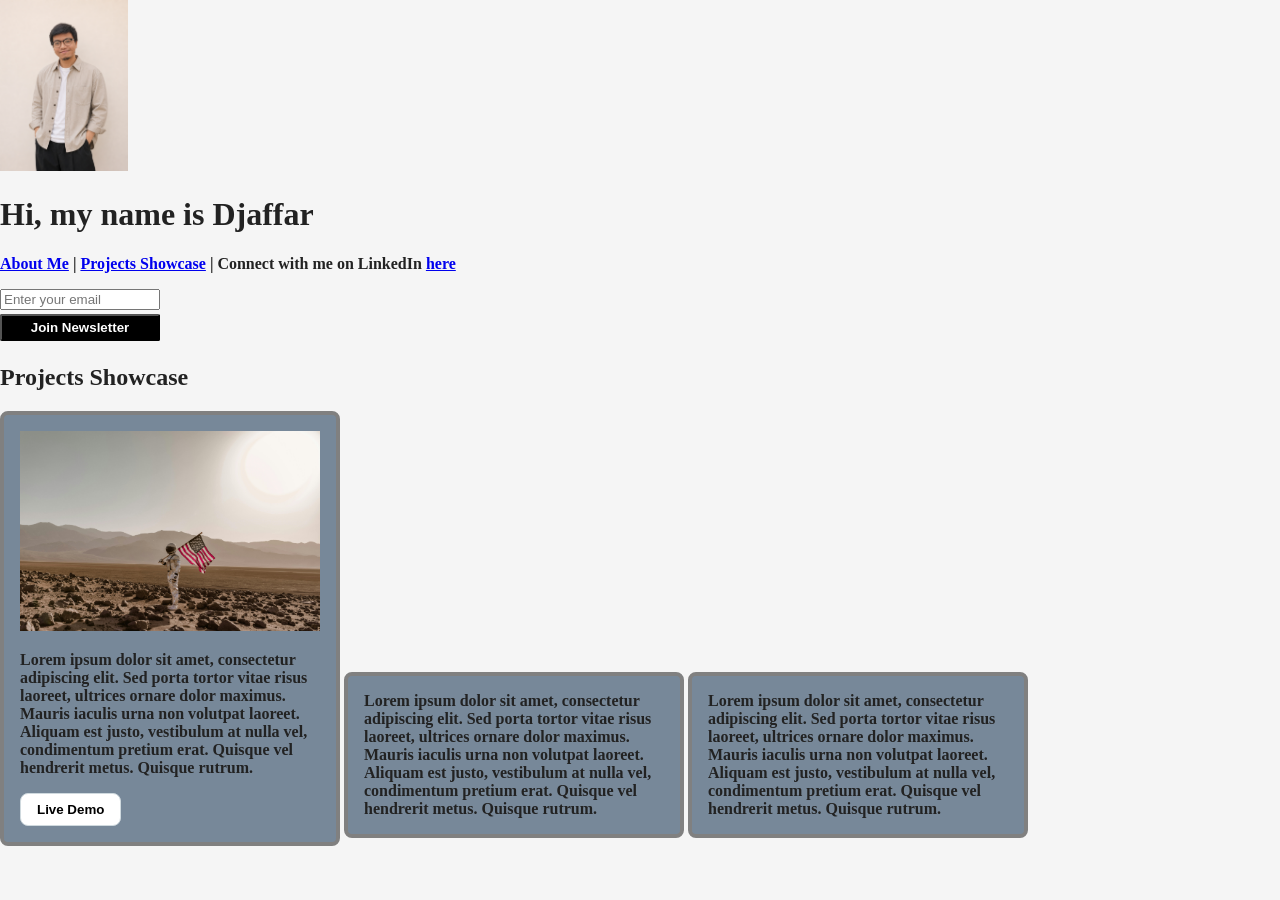
==== index.html @ d55ad9cb "First commit." ====
<!DOCTYPE html>
<html>
    <head>
        <title>This is my first title for my website</title>
        <link rel="stylesheet" href="style.css">
    </head>

    <body>
        <!-- Lesson 1
        <div>
            <h1>Humans Have Reached Mars</h1>
            <img
                src="https://katu.com/resources/media/31baf5bb-ded1-4e34-afdb-a519c695d6dc-large16x9_AP21047635297738.jpg?1613628115796"
                alt="Shuttle Rocket Try to Landing on Mars."
                width="100%">
            <h3>The Starship rocket successfully landed on the red planet this morning.</h3>
            <p>
                After a 115 days long journey, the crew of 12 finally arrived to their destination.
                This is the first time humans have set foot on a planet other than Earth.
            </p>
            <img
                src="landing.jpg"
                alt="Landing on Mars."
                width="100%">
        </div>
        -->

        <div>
            <img src="profile.jpeg"
                 alt="Profile picture."
                 width="128px">
            <h1>Hi, my name is Djaffar</h1>
            <p><a href="about.html">About Me</a> | <a href="work.html">Projects Showcase</a> | Connect with me on LinkedIn <a href="https://www.linkedin.com/in/djaffarmr" target="_blank">here</a></p>

            <div style="display: flex;
                        flex-direction: column;
                        max-width: 160px;">
                <input type="email"
                       placeholder="Enter your email">
                <button style="margin: 4px 0px 4px 0px;
                               padding: 4px;
                               background-color: black;
                               color: white;
                               font-weight: bold;
                               border-radius: 2px;">Join Newsletter</button>
            </div>
        </div>

        <div>
            <h2>Projects Showcase</h2>
            <div class="card-container">
                <div class="card">
                    <img class="card-img" src="landing.jpg">
                    <p>Lorem ipsum dolor sit amet, consectetur adipiscing elit. Sed porta tortor vitae risus laoreet, ultrices ornare dolor maximus. Mauris iaculis urna non volutpat laoreet. Aliquam est justo, vestibulum at nulla vel, condimentum pretium erat. Quisque vel hendrerit metus. Quisque rutrum.</p>
                    <button class="card-btn">Live Demo</button>
                </div>
                <div class="card">
                    Lorem ipsum dolor sit amet, consectetur adipiscing elit. Sed porta tortor vitae risus laoreet, ultrices ornare dolor maximus. Mauris iaculis urna non volutpat laoreet. Aliquam est justo, vestibulum at nulla vel, condimentum pretium erat. Quisque vel hendrerit metus. Quisque rutrum.
                </div>
                <div class="card">
                    Lorem ipsum dolor sit amet, consectetur adipiscing elit. Sed porta tortor vitae risus laoreet, ultrices ornare dolor maximus. Mauris iaculis urna non volutpat laoreet. Aliquam est justo, vestibulum at nulla vel, condimentum pretium erat. Quisque vel hendrerit metus. Quisque rutrum.
                </div>
            </div>
        </div>
        
    </body>
</html>
---- style.css ----
body {
    background: whitesmoke;
    color: #222222;
    /* font-size: 20px; */
    font-weight: bold;
    /* text-align: center; */
    margin: 0px;
}

ul {
    list-style-position: inside;
}

.div-google {
    /* display: flex;
    flex-direction: column;
    height: fit-content;
    justify-content: center;
    align-items: center; */
    margin-top: 100px;
}

/* How to center an element with margin
1. display: block
2. the element must have width set
3. margin right&left must be auto */

.img-logo-google {
    display: block;
    width: 300px;
    margin: 0px auto 0px auto;
}

.input-search-google {
    display: block;
    width: 400px;
    line-height: 24px;
    border:1px solid #dfe1e5;
    border-radius: 24px;
    padding: 10px 30px 10px 30px;
    margin: 24px auto 24px auto;
}

.card-container {
    display: block;
    margin: 0px auto 0px auto;
}

.card {
    display: inline-block;
    width: 300px;
    /* height: 320px; */
    /* color: #222222; */
    background: lightslategray;
    border: 4px solid gray;
    border-radius: 8px;
    margin: 0px auto 0px auto;
    padding: 16px;
}

.card-img {
    width: 300px;
}

.card-btn {
    /* color: #0f1419; */
    font-weight: bold;
    border: 1px solid #cfd9de;
    border-radius: 8px;
    background-color: white;
    /* height: 24px; */
    padding: 8px 16px 8px 16px;
}

.btn-google-container {
    display: block;
    margin: 0px auto 80px auto;
}

.search-btn {
    display: block;
    height: 32px;
    border: 1px solid #cfd9de;
    border-radius: 40px;
    background-color: white;
    font-weight: bold;
    margin: 0 auto 0 auto;
    padding: 8px 16px 8px 16px;
}

.lucky-btn {
    background-color: rgb(227, 242, 255);
    height: 32px;
    border: none;
    border-radius: 4px;
    margin: 0 auto 0 auto;
}
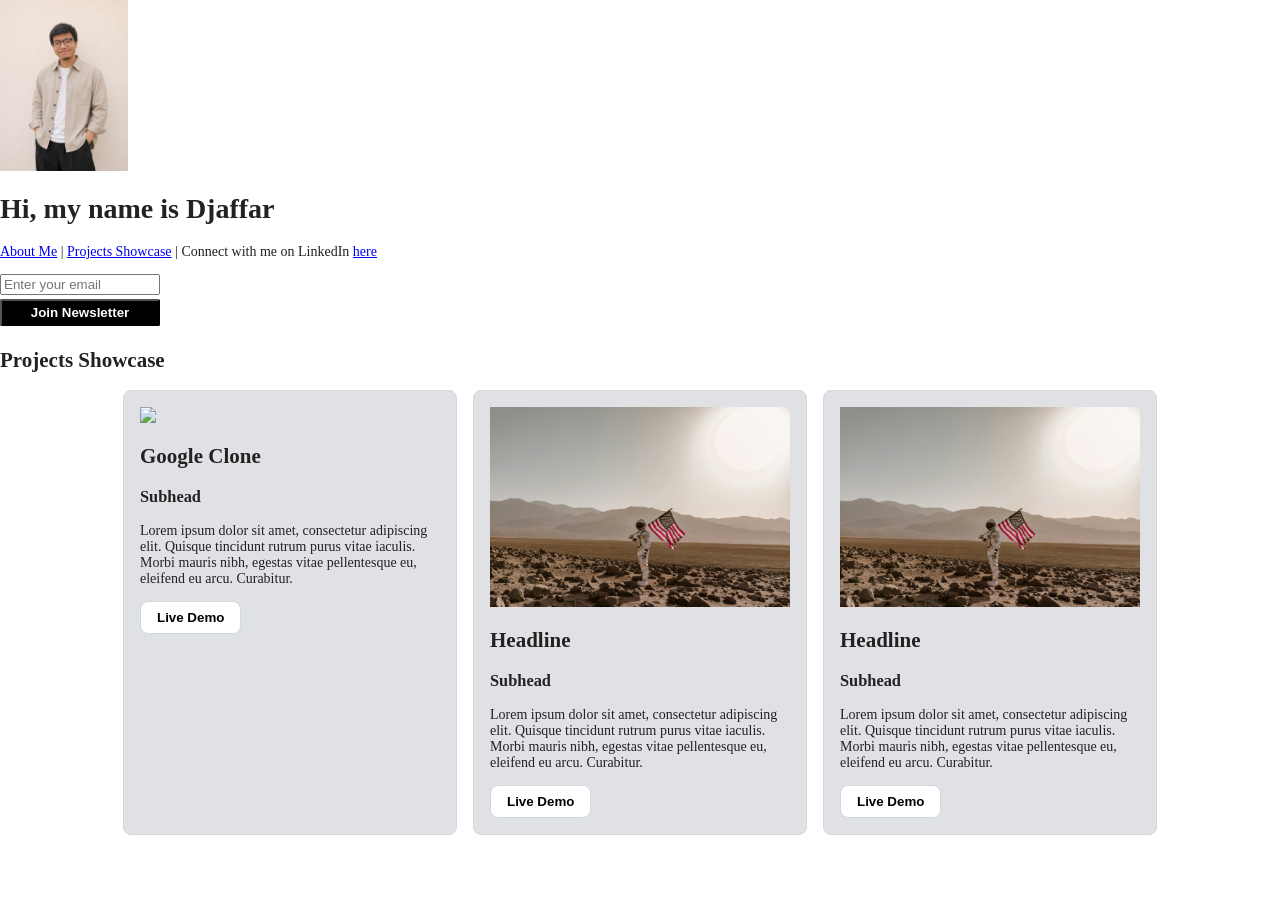
==== commit 65c53411: "New structure." ====
--- a/index.html
+++ b/index.html
@@ -1,8 +1,8 @@
 <!DOCTYPE html>
 <html>
     <head>
-        <title>This is my first title for my website</title>
-        <link rel="stylesheet" href="style.css">
+        <title>My Portfolio</title>
+        <link rel="stylesheet" href="assets/css/style.css">
     </head>
 
     <body>
@@ -26,11 +26,11 @@
         -->
 
         <div>
-            <img src="profile.jpeg"
+            <img src="assets/images/profile.jpeg"
                  alt="Profile picture."
                  width="128px">
             <h1>Hi, my name is Djaffar</h1>
-            <p><a href="about.html">About Me</a> | <a href="work.html">Projects Showcase</a> | Connect with me on LinkedIn <a href="https://www.linkedin.com/in/djaffarmr" target="_blank">here</a></p>
+            <p><a href="pages/about.html">About Me</a> | <a href="pages/work.html">Projects Showcase</a> | Connect with me on LinkedIn <a href="https://www.linkedin.com/in/djaffarmr" target="_blank">here</a></p>
 
             <div style="display: flex;
                         flex-direction: column;
@@ -50,15 +50,25 @@
             <h2>Projects Showcase</h2>
             <div class="card-container">
                 <div class="card">
-                    <img class="card-img" src="landing.jpg">
-                    <p>Lorem ipsum dolor sit amet, consectetur adipiscing elit. Sed porta tortor vitae risus laoreet, ultrices ornare dolor maximus. Mauris iaculis urna non volutpat laoreet. Aliquam est justo, vestibulum at nulla vel, condimentum pretium erat. Quisque vel hendrerit metus. Quisque rutrum.</p>
-                    <button class="card-btn">Live Demo</button>
+                    <img class="card-img" src="https://encrypted-tbn0.gstatic.com/images?q=tbn:ANd9GcTvwD5fGGVulXyYFvs8cyM22C-r1lAjMoEUcg&s">
+                    <h2>Google Clone</h2>
+                    <h3>Subhead</h3>
+                    <p>Lorem ipsum dolor sit amet, consectetur adipiscing elit. Quisque tincidunt rutrum purus vitae iaculis. Morbi mauris nibh, egestas vitae pellentesque eu, eleifend eu arcu. Curabitur.</p>
+                    <a href="pages/google-clone.html"><button class="card-btn">Live Demo</button></a>
                 </div>
                 <div class="card">
-                    Lorem ipsum dolor sit amet, consectetur adipiscing elit. Sed porta tortor vitae risus laoreet, ultrices ornare dolor maximus. Mauris iaculis urna non volutpat laoreet. Aliquam est justo, vestibulum at nulla vel, condimentum pretium erat. Quisque vel hendrerit metus. Quisque rutrum.
+                    <img class="card-img" src="assets/images/landing.jpg">
+                    <h2>Headline</h2>
+                    <h3>Subhead</h3>
+                    <p>Lorem ipsum dolor sit amet, consectetur adipiscing elit. Quisque tincidunt rutrum purus vitae iaculis. Morbi mauris nibh, egestas vitae pellentesque eu, eleifend eu arcu. Curabitur.</p>
+                    <a href="#"><button class="card-btn">Live Demo</button></a>
                 </div>
                 <div class="card">
-                    Lorem ipsum dolor sit amet, consectetur adipiscing elit. Sed porta tortor vitae risus laoreet, ultrices ornare dolor maximus. Mauris iaculis urna non volutpat laoreet. Aliquam est justo, vestibulum at nulla vel, condimentum pretium erat. Quisque vel hendrerit metus. Quisque rutrum.
+                    <img class="card-img" src="assets/images/landing.jpg">
+                    <h2>Headline</h2>
+                    <h3>Subhead</h3>
+                    <p>Lorem ipsum dolor sit amet, consectetur adipiscing elit. Quisque tincidunt rutrum purus vitae iaculis. Morbi mauris nibh, egestas vitae pellentesque eu, eleifend eu arcu. Curabitur.</p>
+                    <a href="#"><button class="card-btn">Live Demo</button></a>
                 </div>
             </div>
         </div>
--- a/assets/css/style.css
+++ b/assets/css/style.css
@@ -0,0 +1,91 @@
+body {
+    background: white;
+    color: #222222;
+    font-size: 14px;
+    margin: 0px;
+}
+
+ul {
+    list-style-position: inside;
+}
+
+.div-google {
+    /* display: flex;
+    flex-direction: column;
+    height: fit-content;
+    justify-content: center;
+    align-items: center; */
+    margin-top: 100px;
+}
+
+/* How to center an element with margin
+1. display: block
+2. the element must have width set
+3. margin right&left must be auto */
+
+.img-logo-google {
+    display: block;
+    width: 300px;
+    margin: 0px auto 0px auto;
+}
+
+.input-search-google {
+    display: block;
+    width: 400px;
+    line-height: 24px;
+    border:1px solid #dfe1e5;
+    border-radius: 24px;
+    padding: 10px 30px 10px 30px;
+    margin: 24px auto 0 auto;
+}
+
+.card-container {
+    display: flex;
+    justify-content: center;
+}
+
+.card {
+    display: inline-block;
+    width: 300px;
+    background: #dfe1e5;
+    border: 1px solid #cfd9de;
+    border-radius: 8px;
+    margin: 0 8px;
+    padding: 16px;
+}
+
+.card-img {
+    width: 300px;
+}
+
+.card-btn {
+    /* color: #0f1419; */
+    font-weight: bold;
+    border: 1px solid #cfd9de;
+    border-radius: 8px;
+    background-color: white;
+    /* height: 24px; */
+    padding: 8px 16px 8px 16px;
+}
+
+.btn-google-container {
+    display: flex;
+    justify-content: center;
+    margin: 18px auto 80px auto;
+}
+
+.btn-google {
+    height: 32px;
+    background-color: #dfe1e5;
+    border: 1px solid #cfd9de;
+    border-radius: 8px;
+    font-size: 14px;
+    margin: 11px 4px;
+    padding: 0 16px;
+}
+
+.p-privacy {
+    display: block;
+    width: fit-content;
+    margin: 0 auto;
+}
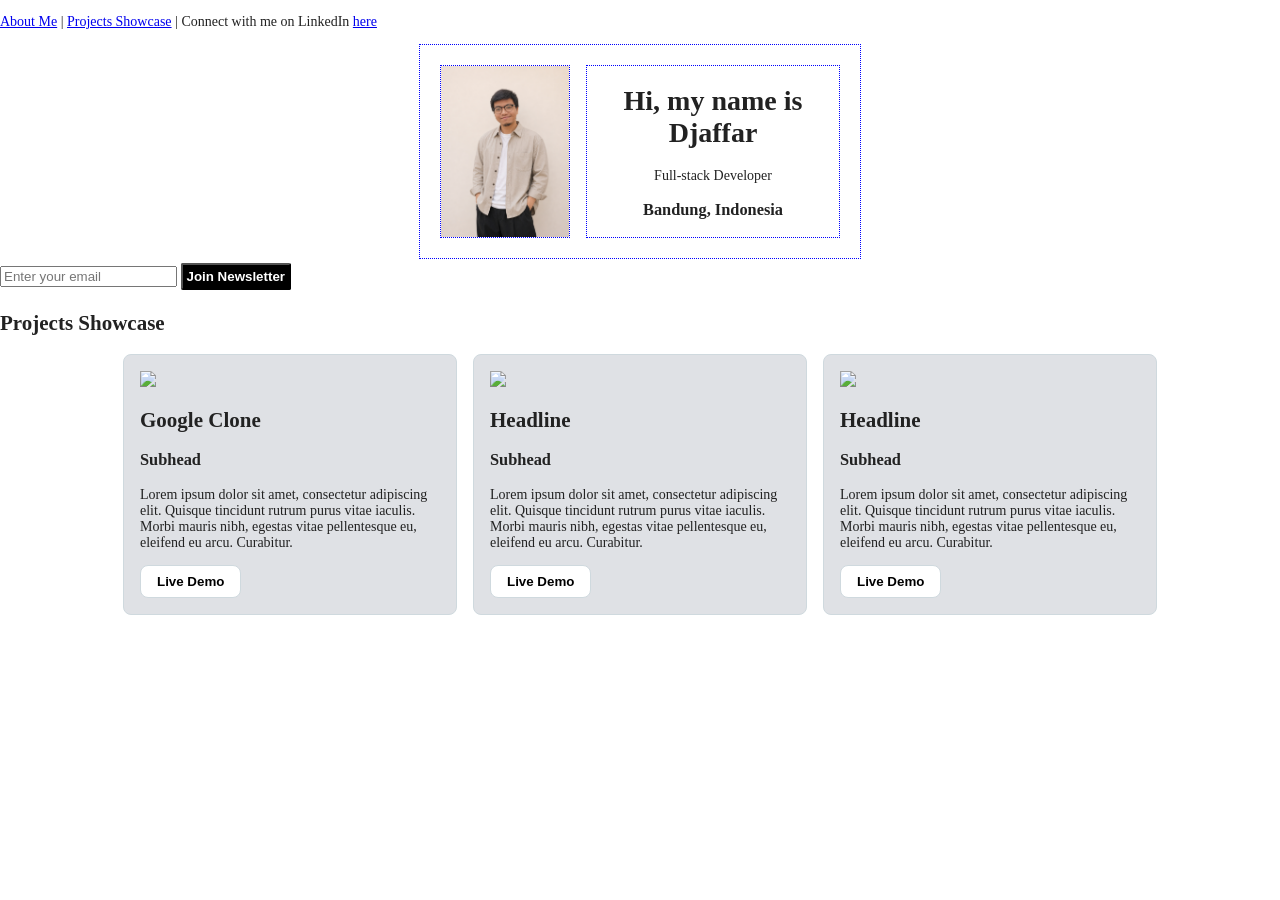
==== commit 66a03089: "Experiment using Flexbox" ====
--- a/index.html
+++ b/index.html
@@ -2,49 +2,36 @@
 <html>
     <head>
         <title>My Portfolio</title>
-        <link rel="stylesheet" href="assets/css/style.css">
+        <link rel="stylesheet" href="./assets/css/style.css">
     </head>
 
     <body>
-        <!-- Lesson 1
-        <div>
-            <h1>Humans Have Reached Mars</h1>
-            <img
-                src="https://katu.com/resources/media/31baf5bb-ded1-4e34-afdb-a519c695d6dc-large16x9_AP21047635297738.jpg?1613628115796"
-                alt="Shuttle Rocket Try to Landing on Mars."
-                width="100%">
-            <h3>The Starship rocket successfully landed on the red planet this morning.</h3>
-            <p>
-                After a 115 days long journey, the crew of 12 finally arrived to their destination.
-                This is the first time humans have set foot on a planet other than Earth.
-            </p>
-            <img
-                src="landing.jpg"
-                alt="Landing on Mars."
-                width="100%">
+        <div class="nav-wrapper">
+                <p>
+                    <a href="/pages/about.html">About Me</a> |
+                    <a href="/pages/work.html">Projects Showcase</a> |
+                    Connect with me on LinkedIn <a href="https://www.linkedin.com/in/djaffarmr" target="_blank">here</a>
+                </p>
         </div>
-        -->
 
-        <div>
-            <img src="assets/images/profile.jpeg"
-                 alt="Profile picture."
-                 width="128px">
-            <h1>Hi, my name is Djaffar</h1>
-            <p><a href="pages/about.html">About Me</a> | <a href="pages/work.html">Projects Showcase</a> | Connect with me on LinkedIn <a href="https://www.linkedin.com/in/djaffarmr" target="_blank">here</a></p>
-
-            <div style="display: flex;
-                        flex-direction: column;
-                        max-width: 160px;">
-                <input type="email"
-                       placeholder="Enter your email">
-                <button style="margin: 4px 0px 4px 0px;
-                               padding: 4px;
-                               background-color: black;
-                               color: white;
-                               font-weight: bold;
-                               border-radius: 2px;">Join Newsletter</button>
+        <div class="card-profile dotted-blue">
+            <img class="img-profile dotted-blue"
+                 src="./assets/images/profile.jpeg"
+                 alt="Djaffar's profile picture.">
+            <div class="bio dotted-blue">
+                <h1>Hi, my name is Djaffar</h1>
+                <p>Full-stack Developer</p>
+                <h3>Bandung, Indonesia</h3>
             </div>
         </div>
+
+        <input type="email" placeholder="Enter your email">
+        <button style="margin: 4px 0px 4px 0px;
+                        padding: 4px;
+                        background-color: black;
+                        color: white;
+                        font-weight: bold;
+                        border-radius: 2px;">Join Newsletter</button>
 
         <div>
             <h2>Projects Showcase</h2>
@@ -54,17 +41,17 @@
                     <h2>Google Clone</h2>
                     <h3>Subhead</h3>
                     <p>Lorem ipsum dolor sit amet, consectetur adipiscing elit. Quisque tincidunt rutrum purus vitae iaculis. Morbi mauris nibh, egestas vitae pellentesque eu, eleifend eu arcu. Curabitur.</p>
-                    <a href="pages/google-clone.html"><button class="card-btn">Live Demo</button></a>
+                    <a href="./pages/google-clone.html"><button class="card-btn">Live Demo</button></a>
                 </div>
                 <div class="card">
-                    <img class="card-img" src="assets/images/landing.jpg">
+                    <img class="card-img" src="https://encrypted-tbn0.gstatic.com/images?q=tbn:ANd9GcTvwD5fGGVulXyYFvs8cyM22C-r1lAjMoEUcg&s">
                     <h2>Headline</h2>
                     <h3>Subhead</h3>
                     <p>Lorem ipsum dolor sit amet, consectetur adipiscing elit. Quisque tincidunt rutrum purus vitae iaculis. Morbi mauris nibh, egestas vitae pellentesque eu, eleifend eu arcu. Curabitur.</p>
                     <a href="#"><button class="card-btn">Live Demo</button></a>
                 </div>
                 <div class="card">
-                    <img class="card-img" src="assets/images/landing.jpg">
+                    <img class="card-img" src="https://encrypted-tbn0.gstatic.com/images?q=tbn:ANd9GcTvwD5fGGVulXyYFvs8cyM22C-r1lAjMoEUcg&s">
                     <h2>Headline</h2>
                     <h3>Subhead</h3>
                     <p>Lorem ipsum dolor sit amet, consectetur adipiscing elit. Quisque tincidunt rutrum purus vitae iaculis. Morbi mauris nibh, egestas vitae pellentesque eu, eleifend eu arcu. Curabitur.</p>
--- a/assets/css/style.css
+++ b/assets/css/style.css
@@ -5,23 +5,40 @@
     margin: 0px;
 }
 
+.nav-wrapper {
+    /* display: flex;
+    flex-direction: column;
+    max-width: 160px; */
+}
+
+.card-profile {
+    display: flex;
+    width: 400px;
+    justify-content: space-around;
+    margin: 0 auto;
+    padding: 20px;
+}
+
+.dotted-blue {
+    border: 1px dotted blue;
+}
+
+.img-profile {
+    width: 128px;
+    margin-right: 16px;
+}
+
+.bio {
+    text-align: center;
+}
+
 ul {
     list-style-position: inside;
 }
 
 .div-google {
-    /* display: flex;
-    flex-direction: column;
-    height: fit-content;
-    justify-content: center;
-    align-items: center; */
     margin-top: 100px;
 }
-
-/* How to center an element with margin
-1. display: block
-2. the element must have width set
-3. margin right&left must be auto */
 
 .img-logo-google {
     display: block;
@@ -45,7 +62,6 @@
 }
 
 .card {
-    display: inline-block;
     width: 300px;
     background: #dfe1e5;
     border: 1px solid #cfd9de;
@@ -59,12 +75,10 @@
 }
 
 .card-btn {
-    /* color: #0f1419; */
     font-weight: bold;
     border: 1px solid #cfd9de;
     border-radius: 8px;
     background-color: white;
-    /* height: 24px; */
     padding: 8px 16px 8px 16px;
 }
 
